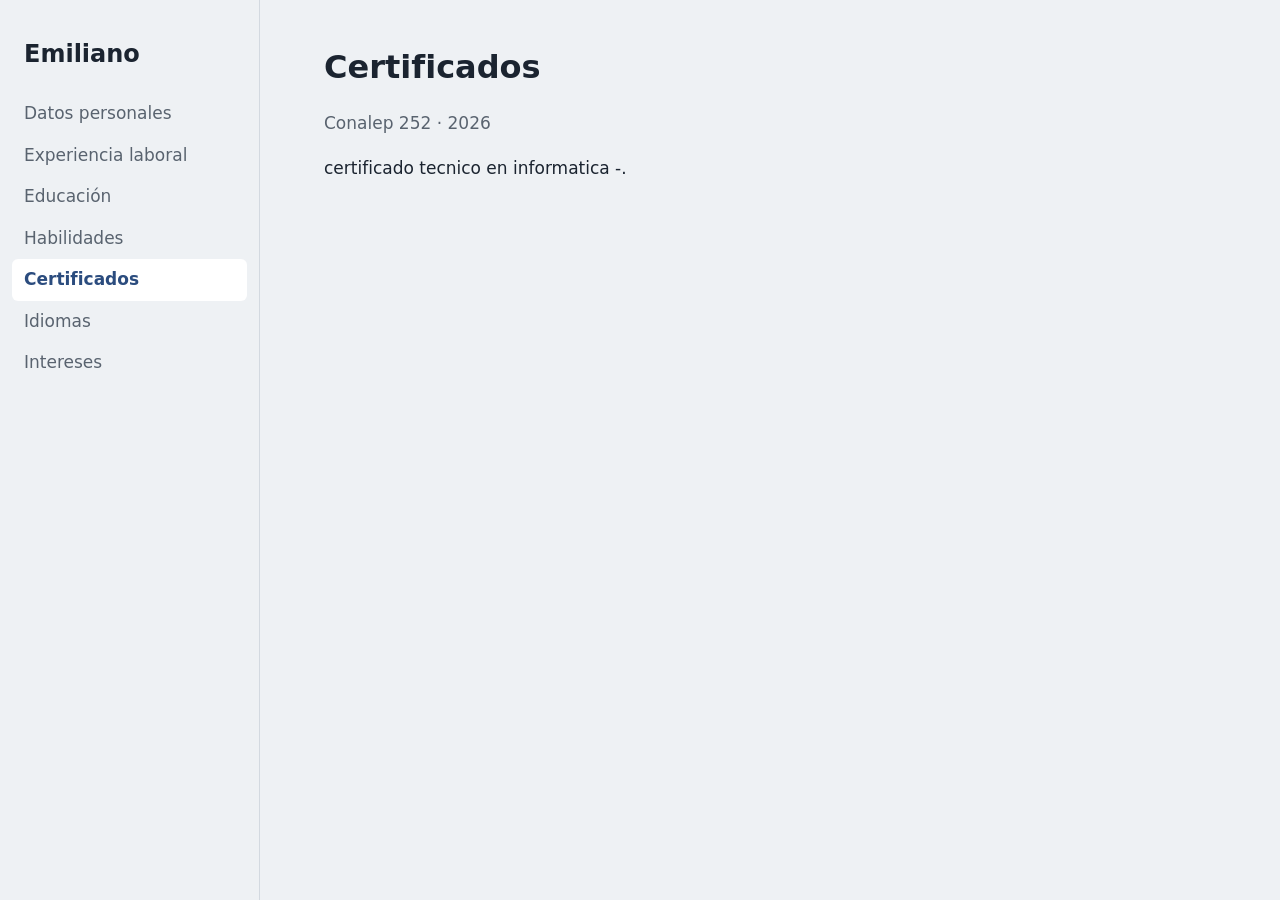
==== certificates.html @ 9ee44018 "Agrego mis certificados. Closes #6" ====
<!DOCTYPE html>
<html lang="es"><head><meta charset="utf-8"><meta name="viewport" content="width=device-width,initial-scale=1">
<title>Certificados – Emiliano</title><link rel="stylesheet" href="style.css"></head>
<body><aside><p class="name"><a href="index.html" style="color:inherit;text-decoration:none">Emiliano</a></p><nav aria-label="Secciones"><ul><li><a href="header.html">Datos personales</a></li><li><a href="work-experience.html">Experiencia laboral</a></li><li><a href="education.html">Educación</a></li><li><a href="skills.html">Habilidades</a></li><li><a href="certificates.html" aria-current="page">Certificados</a></li><li><a href="languages.html">Idiomas</a></li><li><a href="interest.html">Intereses</a></li></ul></nav></aside>
<main><h1>Certificados</h1>
<p class="meta">Conalep 252  · 2026 </p>
<p>certificado tecnico en informatica  -.</p></main></body></html>
---- style.css ----
:root{--bg:#eef1f4;--panel:#ffffff;--ink:#1b2430;--muted:#59636f;--accent:#2b4c7e;--line:#d3d9e0}
@media (prefers-color-scheme:dark){:root{--bg:#141a22;--panel:#1c242e;--ink:#e6eaef;--muted:#9aa5b1;--accent:#8fb2e8;--line:#2e3846}}
*{box-sizing:border-box}
html{color-scheme:light dark}
body{margin:0;background:var(--bg);color:var(--ink);font:17px/1.6 "Segoe UI",system-ui,-apple-system,sans-serif;display:grid;grid-template-columns:260px 1fr;min-height:100vh}
aside{padding:2.5rem 1.5rem;border-right:1px solid var(--line);position:sticky;top:0;height:100vh}
aside .name{font-size:1.5rem;font-weight:700;margin:0 0 1.5rem;line-height:1.2}
nav ul{list-style:none;margin:0;padding:0}
nav a{display:block;padding:.45rem .75rem;margin:0 -.75rem;border-radius:6px;color:var(--muted);text-decoration:none}
nav a:hover{color:var(--ink)}
nav a[aria-current="page"]{color:var(--accent);background:var(--panel);font-weight:600}
a:focus-visible{outline:2px solid var(--accent);outline-offset:2px}
main{padding:3rem clamp(1.25rem,5vw,4rem);max-width:52rem}
h1{font-size:2rem;margin:0 0 1.5rem;line-height:1.2}
h2{font-size:1.15rem;margin:1.75rem 0 .15rem}
.meta{color:var(--muted);margin:0 0 .5rem}
ul.items{padding-left:1.2rem}
p{max-width:65ch}
@media (max-width:760px){
 body{grid-template-columns:1fr}
 aside{position:static;height:auto;border-right:0;border-bottom:1px solid var(--line);padding:1.25rem}
 nav ul{display:flex;flex-wrap:wrap;gap:.25rem}
 nav a{margin:0}
}
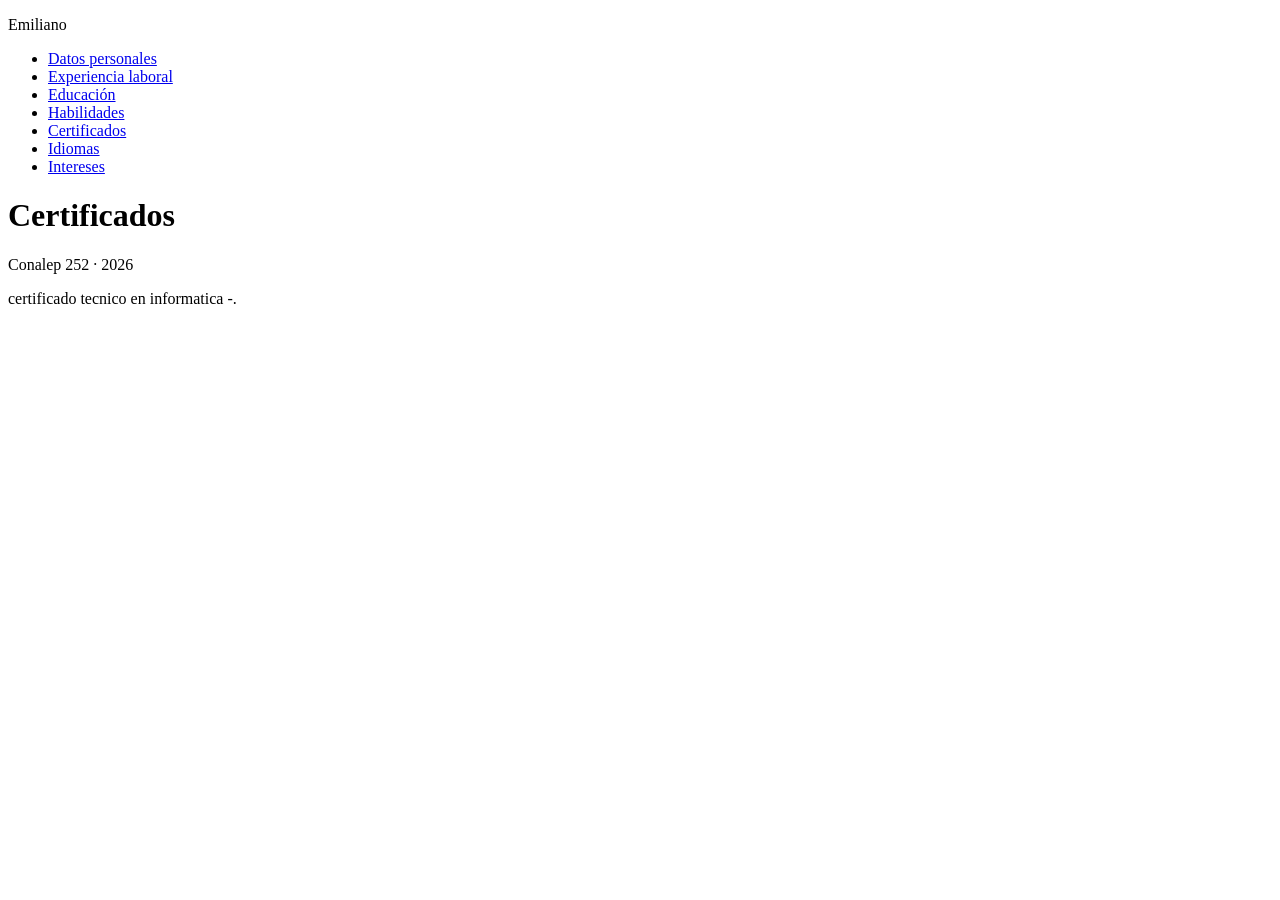
==== commit 36b7fd97: "Quito el diseño para dejar HTML simple" ====
--- a/certificates.html
+++ b/certificates.html
@@ -1,7 +1,7 @@
-<!DOCTYPE html>
+﻿<!DOCTYPE html>
 <html lang="es"><head><meta charset="utf-8"><meta name="viewport" content="width=device-width,initial-scale=1">
-<title>Certificados – Emiliano</title><link rel="stylesheet" href="style.css"></head>
+<title>Certificados – Emiliano</title></head>
 <body><aside><p class="name"><a href="index.html" style="color:inherit;text-decoration:none">Emiliano</a></p><nav aria-label="Secciones"><ul><li><a href="header.html">Datos personales</a></li><li><a href="work-experience.html">Experiencia laboral</a></li><li><a href="education.html">Educación</a></li><li><a href="skills.html">Habilidades</a></li><li><a href="certificates.html" aria-current="page">Certificados</a></li><li><a href="languages.html">Idiomas</a></li><li><a href="interest.html">Intereses</a></li></ul></nav></aside>
 <main><h1>Certificados</h1>
 <p class="meta">Conalep 252  · 2026 </p>
-<p>certificado tecnico en informatica  -.</p></main></body></html>+<p>certificado tecnico en informatica  -.</p></main></body></html>
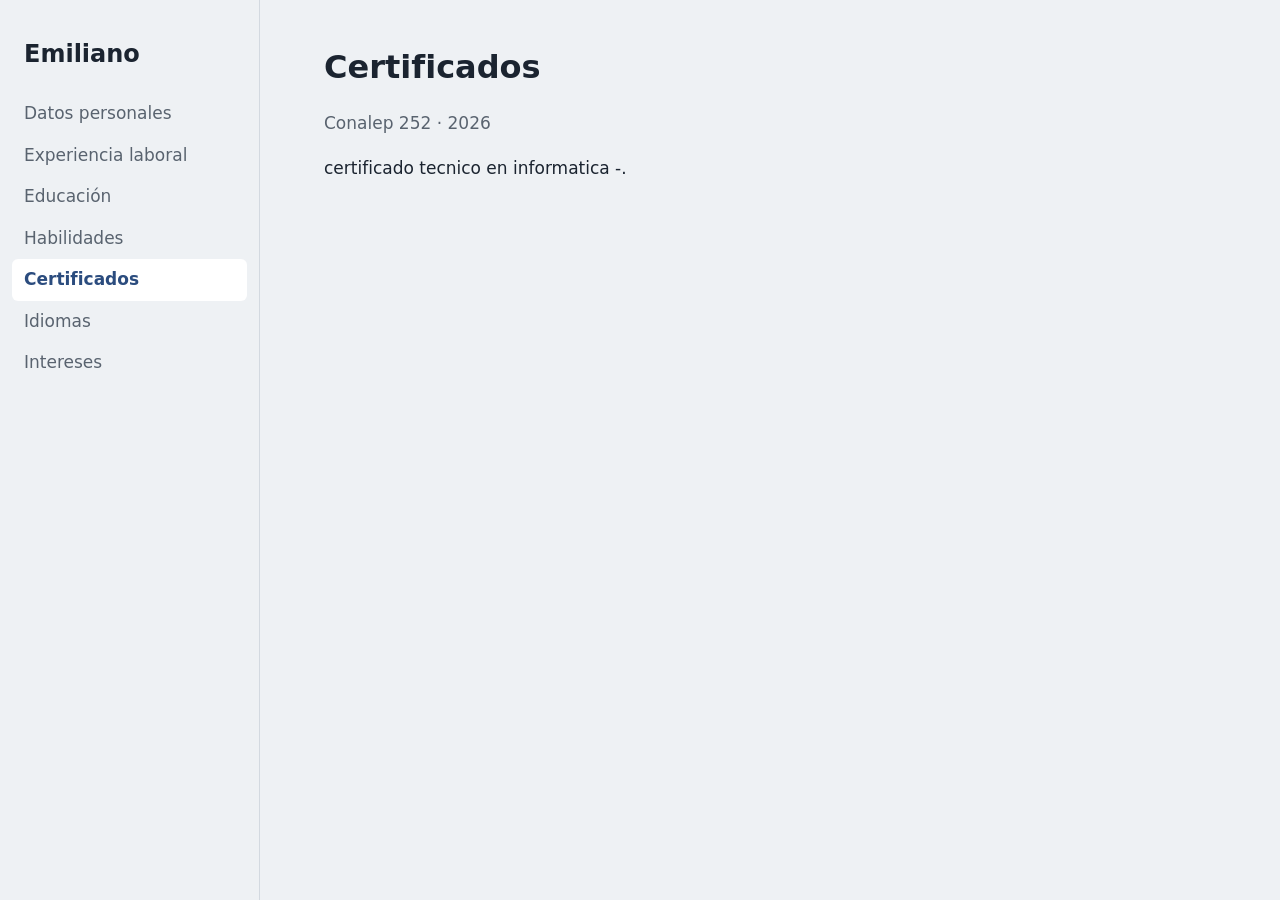
==== commit 7f37b006: "Vuelvo al diseño con style.css" ====
--- a/certificates.html
+++ b/certificates.html
@@ -1,7 +1,8 @@
 ﻿<!DOCTYPE html>
 <html lang="es"><head><meta charset="utf-8"><meta name="viewport" content="width=device-width,initial-scale=1">
-<title>Certificados – Emiliano</title></head>
+<title>Certificados – Emiliano</title><link rel="stylesheet" href="style.css"></head>
 <body><aside><p class="name"><a href="index.html" style="color:inherit;text-decoration:none">Emiliano</a></p><nav aria-label="Secciones"><ul><li><a href="header.html">Datos personales</a></li><li><a href="work-experience.html">Experiencia laboral</a></li><li><a href="education.html">Educación</a></li><li><a href="skills.html">Habilidades</a></li><li><a href="certificates.html" aria-current="page">Certificados</a></li><li><a href="languages.html">Idiomas</a></li><li><a href="interest.html">Intereses</a></li></ul></nav></aside>
 <main><h1>Certificados</h1>
 <p class="meta">Conalep 252  · 2026 </p>
 <p>certificado tecnico en informatica  -.</p></main></body></html>
+
--- a/style.css
+++ b/style.css
@@ -0,0 +1,24 @@
+:root{--bg:#eef1f4;--panel:#ffffff;--ink:#1b2430;--muted:#59636f;--accent:#2b4c7e;--line:#d3d9e0}
+@media (prefers-color-scheme:dark){:root{--bg:#141a22;--panel:#1c242e;--ink:#e6eaef;--muted:#9aa5b1;--accent:#8fb2e8;--line:#2e3846}}
+*{box-sizing:border-box}
+html{color-scheme:light dark}
+body{margin:0;background:var(--bg);color:var(--ink);font:17px/1.6 "Segoe UI",system-ui,-apple-system,sans-serif;display:grid;grid-template-columns:260px 1fr;min-height:100vh}
+aside{padding:2.5rem 1.5rem;border-right:1px solid var(--line);position:sticky;top:0;height:100vh}
+aside .name{font-size:1.5rem;font-weight:700;margin:0 0 1.5rem;line-height:1.2}
+nav ul{list-style:none;margin:0;padding:0}
+nav a{display:block;padding:.45rem .75rem;margin:0 -.75rem;border-radius:6px;color:var(--muted);text-decoration:none}
+nav a:hover{color:var(--ink)}
+nav a[aria-current="page"]{color:var(--accent);background:var(--panel);font-weight:600}
+a:focus-visible{outline:2px solid var(--accent);outline-offset:2px}
+main{padding:3rem clamp(1.25rem,5vw,4rem);max-width:52rem}
+h1{font-size:2rem;margin:0 0 1.5rem;line-height:1.2}
+h2{font-size:1.15rem;margin:1.75rem 0 .15rem}
+.meta{color:var(--muted);margin:0 0 .5rem}
+ul.items{padding-left:1.2rem}
+p{max-width:65ch}
+@media (max-width:760px){
+ body{grid-template-columns:1fr}
+ aside{position:static;height:auto;border-right:0;border-bottom:1px solid var(--line);padding:1.25rem}
+ nav ul{display:flex;flex-wrap:wrap;gap:.25rem}
+ nav a{margin:0}
+}
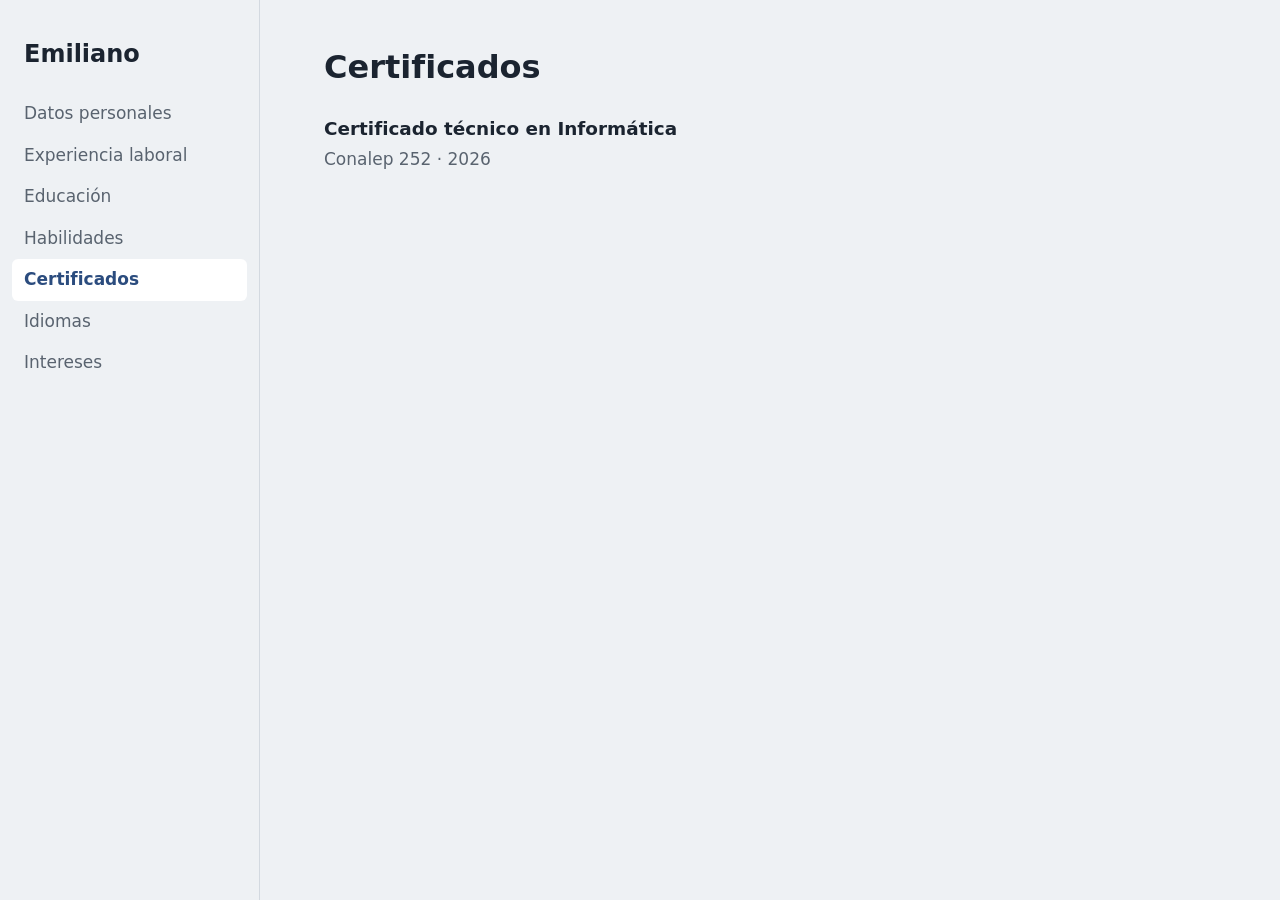
==== commit c66f5808: "Dejo todas las páginas con el mismo diseño" ====
--- a/certificates.html
+++ b/certificates.html
@@ -1,8 +1,6 @@
-﻿<!DOCTYPE html>
+<!DOCTYPE html>
 <html lang="es"><head><meta charset="utf-8"><meta name="viewport" content="width=device-width,initial-scale=1">
 <title>Certificados – Emiliano</title><link rel="stylesheet" href="style.css"></head>
 <body><aside><p class="name"><a href="index.html" style="color:inherit;text-decoration:none">Emiliano</a></p><nav aria-label="Secciones"><ul><li><a href="header.html">Datos personales</a></li><li><a href="work-experience.html">Experiencia laboral</a></li><li><a href="education.html">Educación</a></li><li><a href="skills.html">Habilidades</a></li><li><a href="certificates.html" aria-current="page">Certificados</a></li><li><a href="languages.html">Idiomas</a></li><li><a href="interest.html">Intereses</a></li></ul></nav></aside>
-<main><h1>Certificados</h1>
-<p class="meta">Conalep 252  · 2026 </p>
-<p>certificado tecnico en informatica  -.</p></main></body></html>
-
+<main><h1>Certificados</h1><h2>Certificado técnico en Informática</h2>
+<p class="meta">Conalep 252 · 2026</p></main></body></html>
